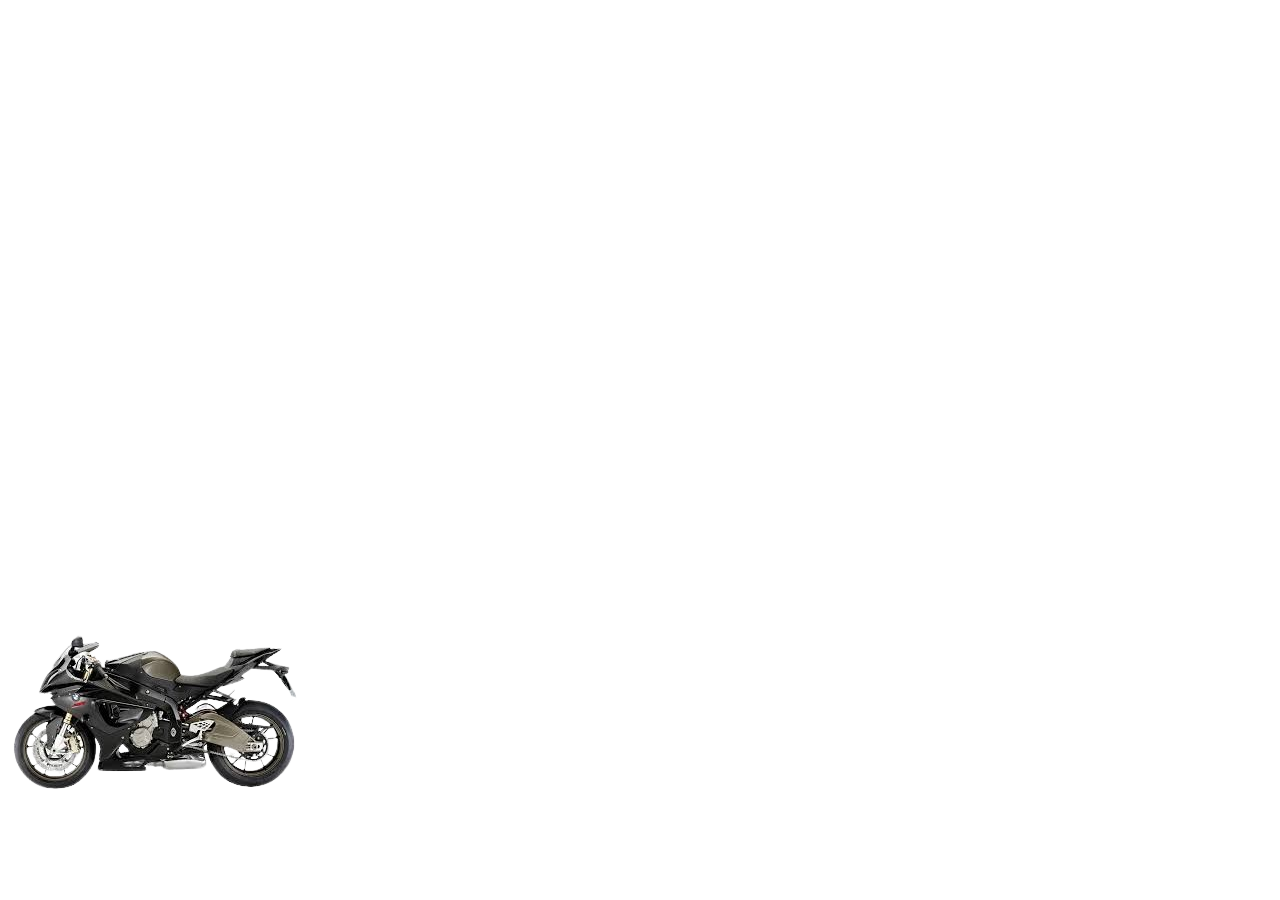
==== index.html @ b463e914 "hi" ====
<!DOCTYPE html>
<html lang="en">
<head>
    <meta charset="UTF-8">
    <meta name="viewport" content="width=device-width, initial-scale=1.0">
    <title>Document</title>
    <link rel="stylesheet" href="index.css">
</head>
<body>
<!--<div id ="box1"></div> 
<div id ="box2"></div> 
<div id ="box3"></div>-->
<div class=" car"><img src="bike-removebg-preview.png" alt="car"></div>
</body>
</html>
---- index.css ----
#box1{
    height: 200px;
    width: 200px;
    margin: 10px;
    border: 2px rgb(163, 7, 235) black;
    background-color: rgb(9, 206, 39);
    border-radius: 50%;
   
}
#box1:hover{
    background-color: black;
    transform: scale(1.0);
}

#box2{
    height: 200px;
    width: 200px;
    margin: 10px;
    border: 2px rgb(148, 9, 228) black;
    background-color: rgb(9, 117, 206);
    border-radius: 20%;
    
}
#box2:hover{
    background-color: rgb(214, 46, 46);
    transform: scale(1.0);
}
#box3{
    height: 200px;
    width: 200px;
    margin: 10px;
    border: 2px rgb(31, 9, 235) black;
    background-color: rgb(241, 10, 172);
    border-radius: 20%;
    border-top-left-radius: 50%;
    border-bottom-right-radius: 50%;}


#box3:hover{
    background-color: rgb(155, 228, 21);
    transform: scale(1.0);
}
.car{ 
    position:absolute ;
    bottom: 100px;
     animation: movecar 2s linear infinite;
    
}
@keyframes movecar {
    0%{
        right: -100%;
    }
    100%{
        right: 100%;
    }
}
.sky{
   width: 150px;
   position: absolute;
   top: 120px;
   

}
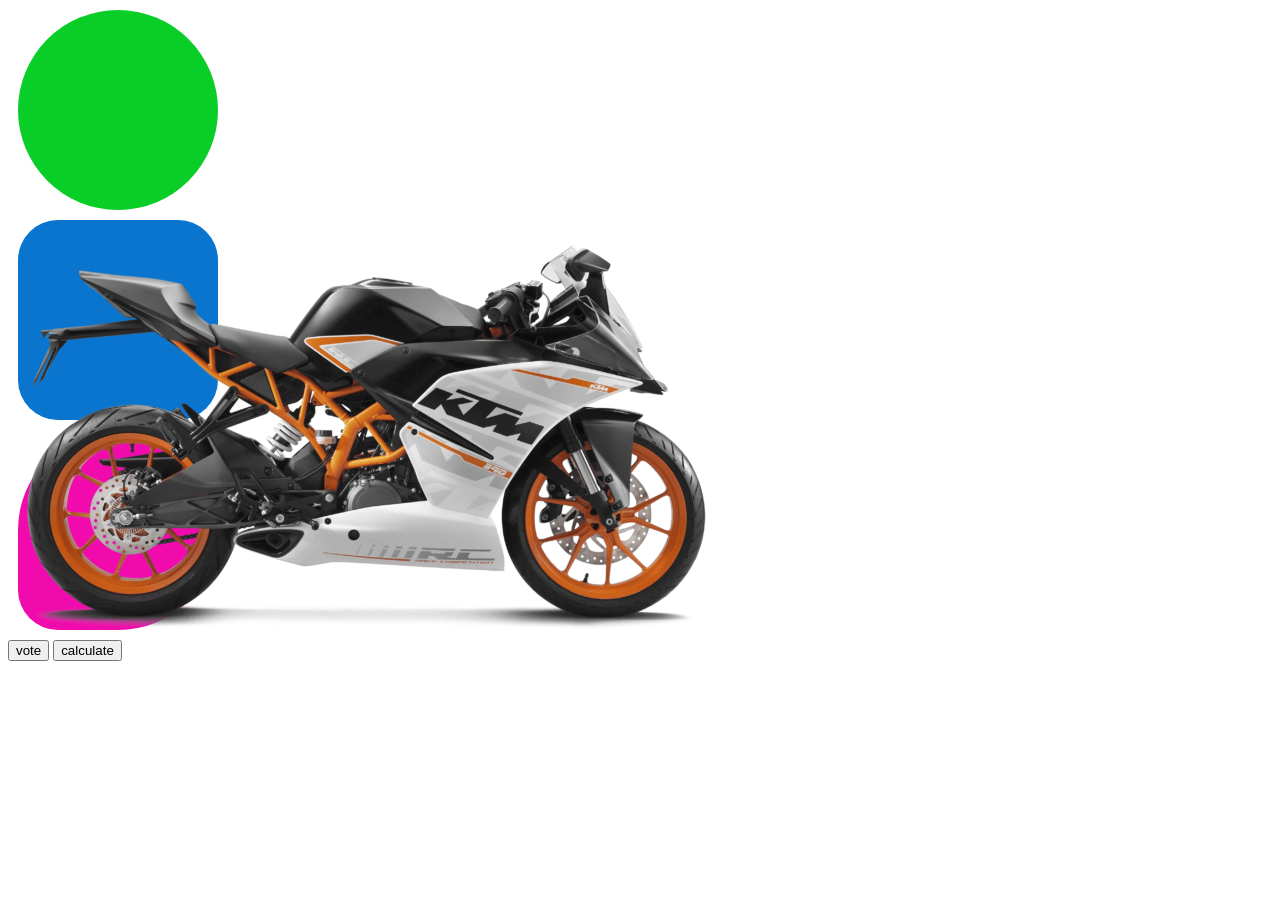
==== commit 684a0cf7: "add "bike.png" and "vote.html" and "vote.html"" ====
--- a/index.html
+++ b/index.html
@@ -7,9 +7,11 @@
     <link rel="stylesheet" href="index.css">
 </head>
 <body>
-<!--<div id ="box1"></div> 
+<div id ="box1"></div> 
 <div id ="box2"></div> 
-<div id ="box3"></div>-->
-<div class=" car"><img src="bike-removebg-preview.png" alt="car"></div>
+<div id ="box3"></div>
+<div class=" car"><img src="bike.png" alt="car"></div>
+<a href="vote.html"><button>vote</button></a>
+<a href="vote.html"><button>calculate</button></a>
 </body>
 </html>
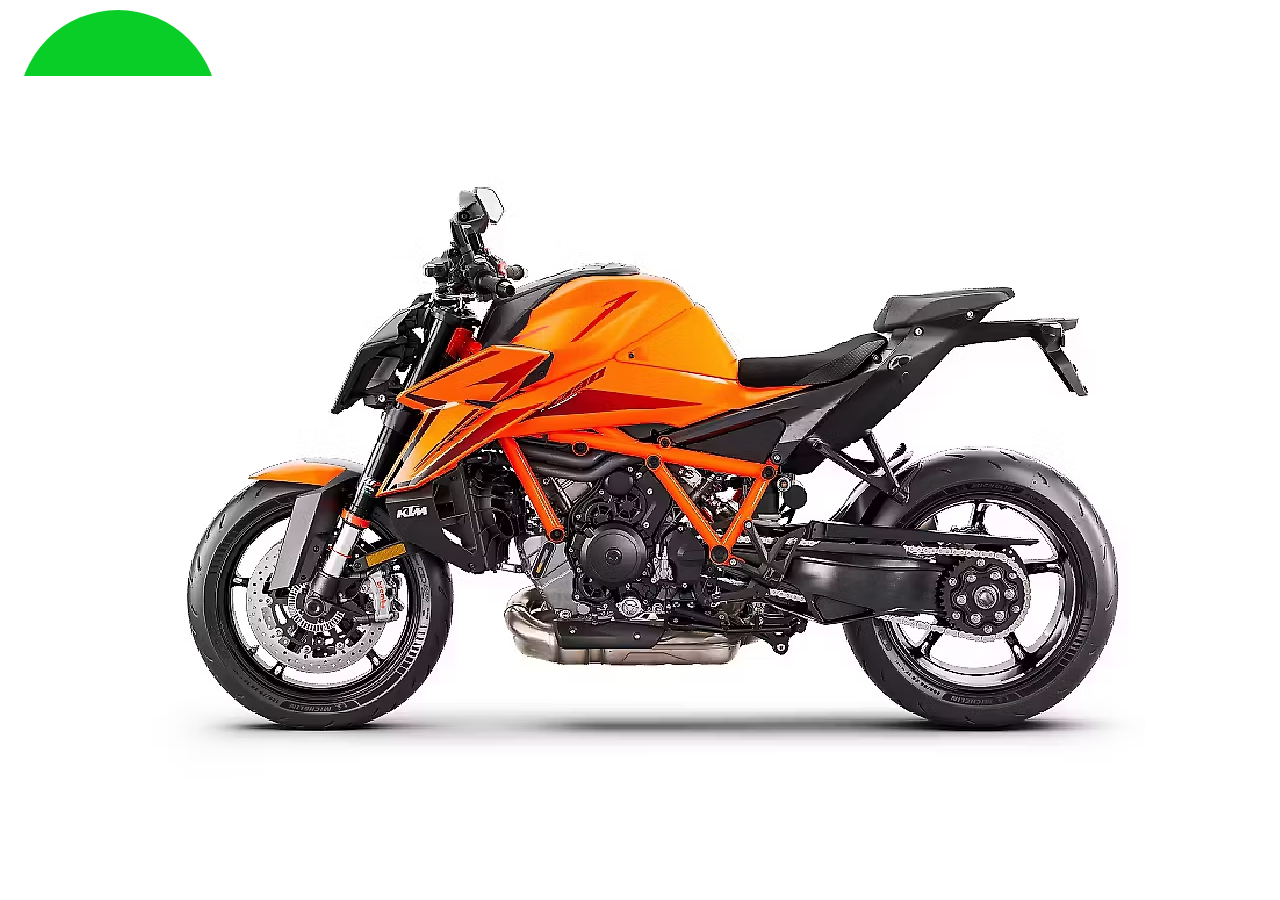
==== commit 2c3aaea9: ""super.png"" ====
--- a/index.html
+++ b/index.html
@@ -10,7 +10,7 @@
 <div id ="box1"></div> 
 <div id ="box2"></div> 
 <div id ="box3"></div>
-<div class=" car"><img src="bike.png" alt="car"></div>
+<div class=" car"><img src="super.png" alt="car"></div>
 <a href="vote.html"><button>vote</button></a>
 <a href="vote.html"><button>calculate</button></a>
 </body>
